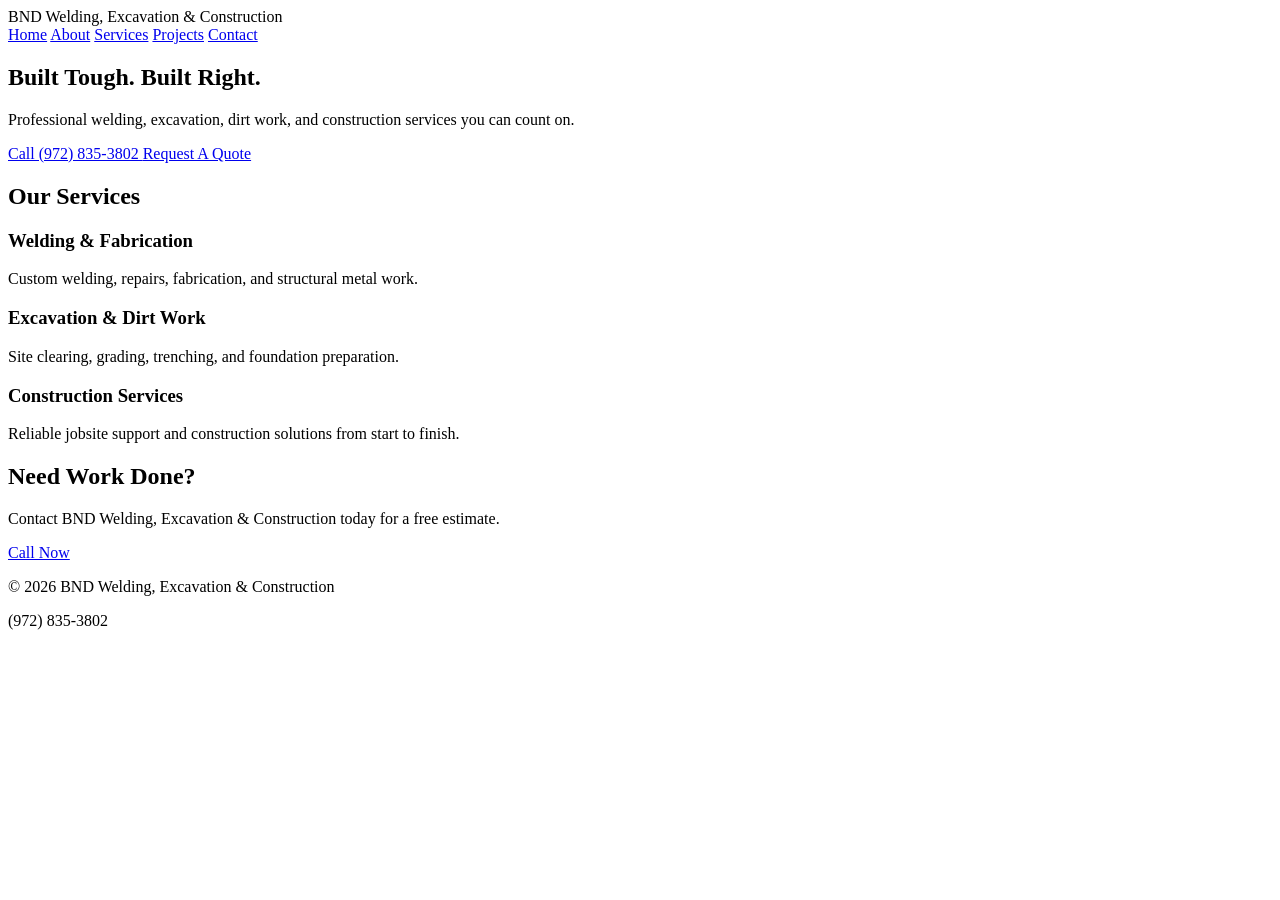
==== index.html @ 39e5980b "Add initial HTML structure for BND Welding site" ====
<!DOCTYPE html>
<html lang="en">
<head>
    <meta charset="UTF-8">
    <meta name="viewport" content="width=device-width, initial-scale=1.0">
    <title>BND Welding, Excavation & Construction</title>
    <meta name="description" content="BND Welding, Excavation & Construction provides welding, excavation, dirt work, site preparation, and construction services. Call (972) 835-3802 for a free estimate.">
    <link rel="stylesheet" href="css/style.css">
</head>

<body>

<header>
    <div class="logo">
        BND Welding, Excavation & Construction
    </div>

    <nav>
        <a href="index.html">Home</a>
        <a href="about.html">About</a>
        <a href="services.html">Services</a>
        <a href="projects.html">Projects</a>
        <a href="contact.html">Contact</a>
    </nav>
</header>


<section class="hero">
    <div class="hero-content">
        <h1>Built Tough. Built Right.</h1>
        <p>
            Professional welding, excavation, dirt work, and construction services you can count on.
        </p>

        <a class="button" href="tel:9728353802">
            Call (972) 835-3802
        </a>

        <a class="button secondary" href="contact.html">
            Request A Quote
        </a>
    </div>
</section>


<section class="services-preview">

<h2>Our Services</h2>

<div class="cards">

<div class="card">
<h3>Welding & Fabrication</h3>
<p>Custom welding, repairs, fabrication, and structural metal work.</p>
</div>

<div class="card">
<h3>Excavation & Dirt Work</h3>
<p>Site clearing, grading, trenching, and foundation preparation.</p>
</div>

<div class="card">
<h3>Construction Services</h3>
<p>Reliable jobsite support and construction solutions from start to finish.</p>
</div>

</div>

</section>


<section class="cta">

<h2>Need Work Done?</h2>
<p>Contact BND Welding, Excavation & Construction today for a free estimate.</p>

<a class="button" href="tel:9728353802">
Call Now
</a>

</section>


<footer>

<p>
© 2026 BND Welding, Excavation & Construction
</p>

<p>
(972) 835-3802
</p>

</footer>


<script src="js/script.js"></script>

</body>
</html>
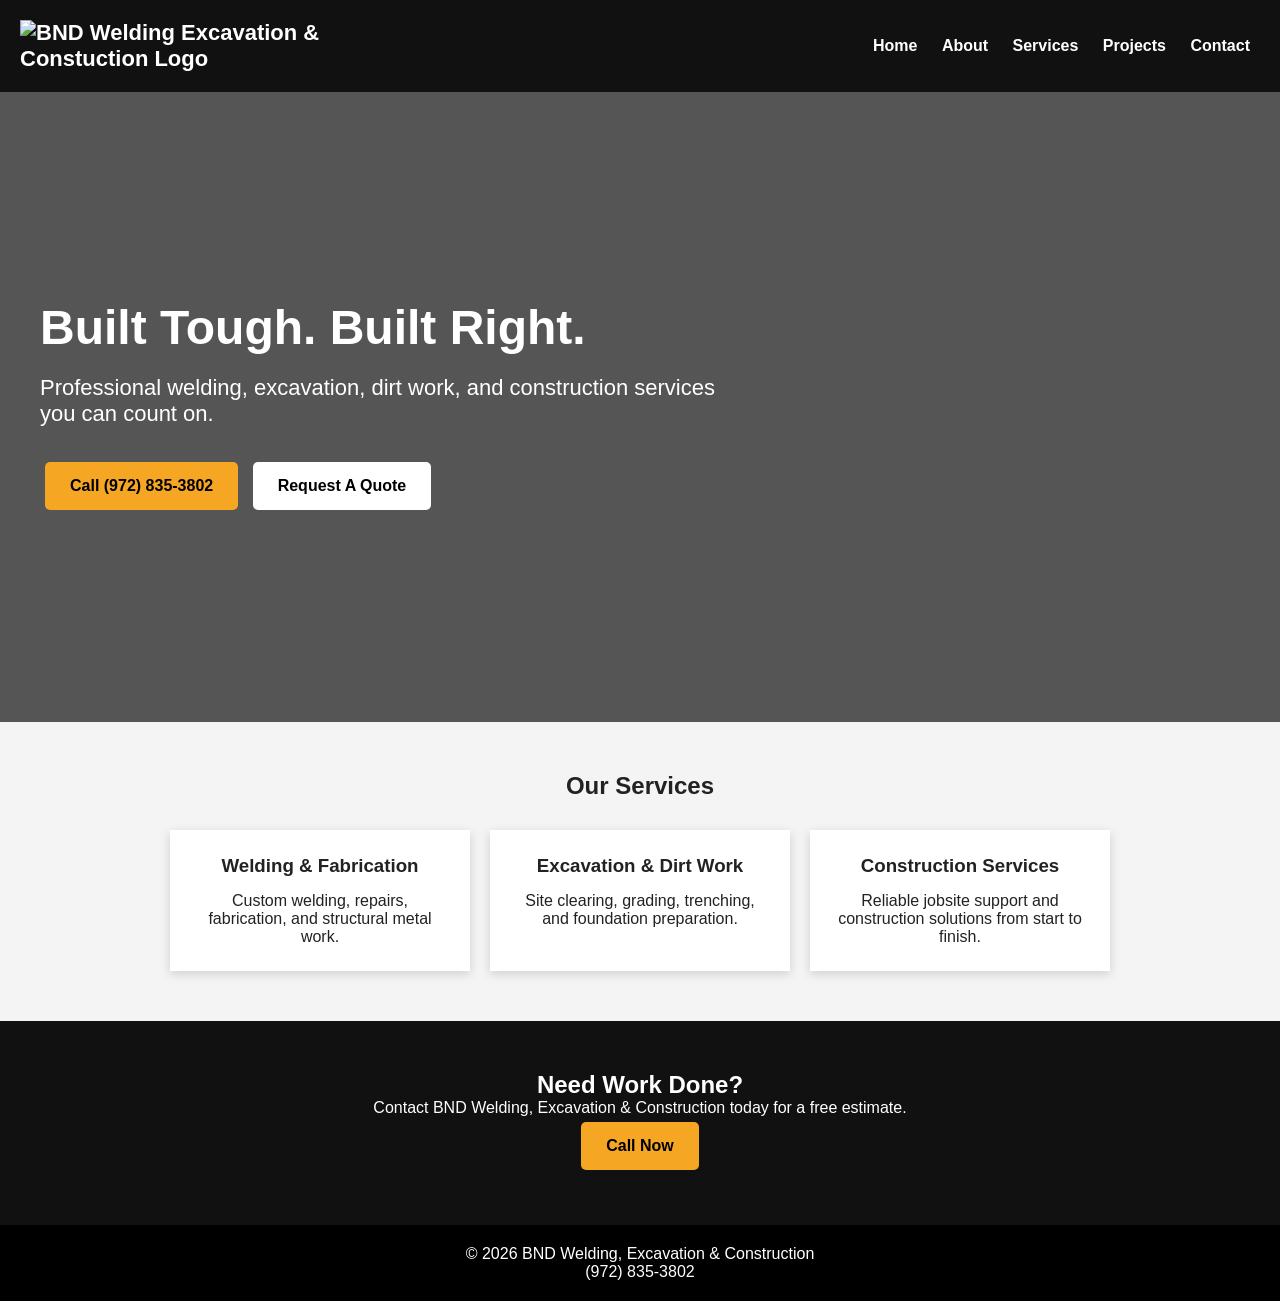
==== commit 59c38f97: "Add logo image for BND Welding Replaced company name text with logo image." ====
--- a/index.html
+++ b/index.html
@@ -12,7 +12,7 @@
 
 <header>
     <div class="logo">
-        BND Welding, Excavation & Construction
+        <img src="logo.png" alt="BND Welding Excavation & Constuction Logo">
     </div>
 
     <nav>
--- a/css/style.css
+++ b/css/style.css
@@ -0,0 +1,138 @@
+* {
+    box-sizing: border-box;
+    margin: 0;
+    padding: 0;
+    font-family: Arial, Helvetica, sans-serif;
+}
+
+body {
+    background: #f4f4f4;
+    color: #222;
+}
+
+header {
+    background: #111;
+    color: white;
+    padding: 20px;
+    display: flex;
+    justify-content: space-between;
+    align-items: center;
+    flex-wrap: wrap;
+}
+
+.logo {
+    font-size: 22px;
+    font-weight: bold;
+    max-width: 400px;
+}
+
+nav a {
+    color: white;
+    text-decoration: none;
+    margin: 10px;
+    font-weight: bold;
+}
+
+nav a:hover {
+    color: #f5a623;
+}
+
+.hero {
+    min-height: 70vh;
+    background: linear-gradient(
+        rgba(0,0,0,.65),
+        rgba(0,0,0,.65)
+    ),
+    url("../images/construction.jpg");
+
+    background-size: cover;
+    background-position: center;
+
+    display: flex;
+    align-items: center;
+    padding: 40px;
+    color: white;
+}
+
+.hero-content {
+    max-width: 700px;
+}
+
+.hero h1 {
+    font-size: 48px;
+    margin-bottom: 20px;
+}
+
+.hero p {
+    font-size: 22px;
+    margin-bottom: 30px;
+}
+
+.button {
+    display: inline-block;
+    background: #f5a623;
+    color: black;
+    padding: 15px 25px;
+    text-decoration: none;
+    font-weight: bold;
+    margin: 5px;
+    border-radius: 5px;
+}
+
+.secondary {
+    background: white;
+}
+
+.services-preview {
+    padding: 50px 20px;
+    text-align: center;
+}
+
+.cards {
+    display: flex;
+    gap: 20px;
+    justify-content: center;
+    flex-wrap: wrap;
+    margin-top: 30px;
+}
+
+.card {
+    background: white;
+    padding: 25px;
+    width: 300px;
+    box-shadow: 0 3px 10px rgba(0,0,0,.15);
+}
+
+.card h3 {
+    margin-bottom: 15px;
+}
+
+.cta {
+    background: #111;
+    color: white;
+    text-align: center;
+    padding: 50px 20px;
+}
+
+footer {
+    background: #000;
+    color: white;
+    text-align: center;
+    padding: 20px;
+}
+
+@media(max-width:700px){
+
+header {
+    flex-direction: column;
+}
+
+.hero h1 {
+    font-size: 34px;
+}
+
+nav {
+    margin-top: 15px;
+}
+
+}
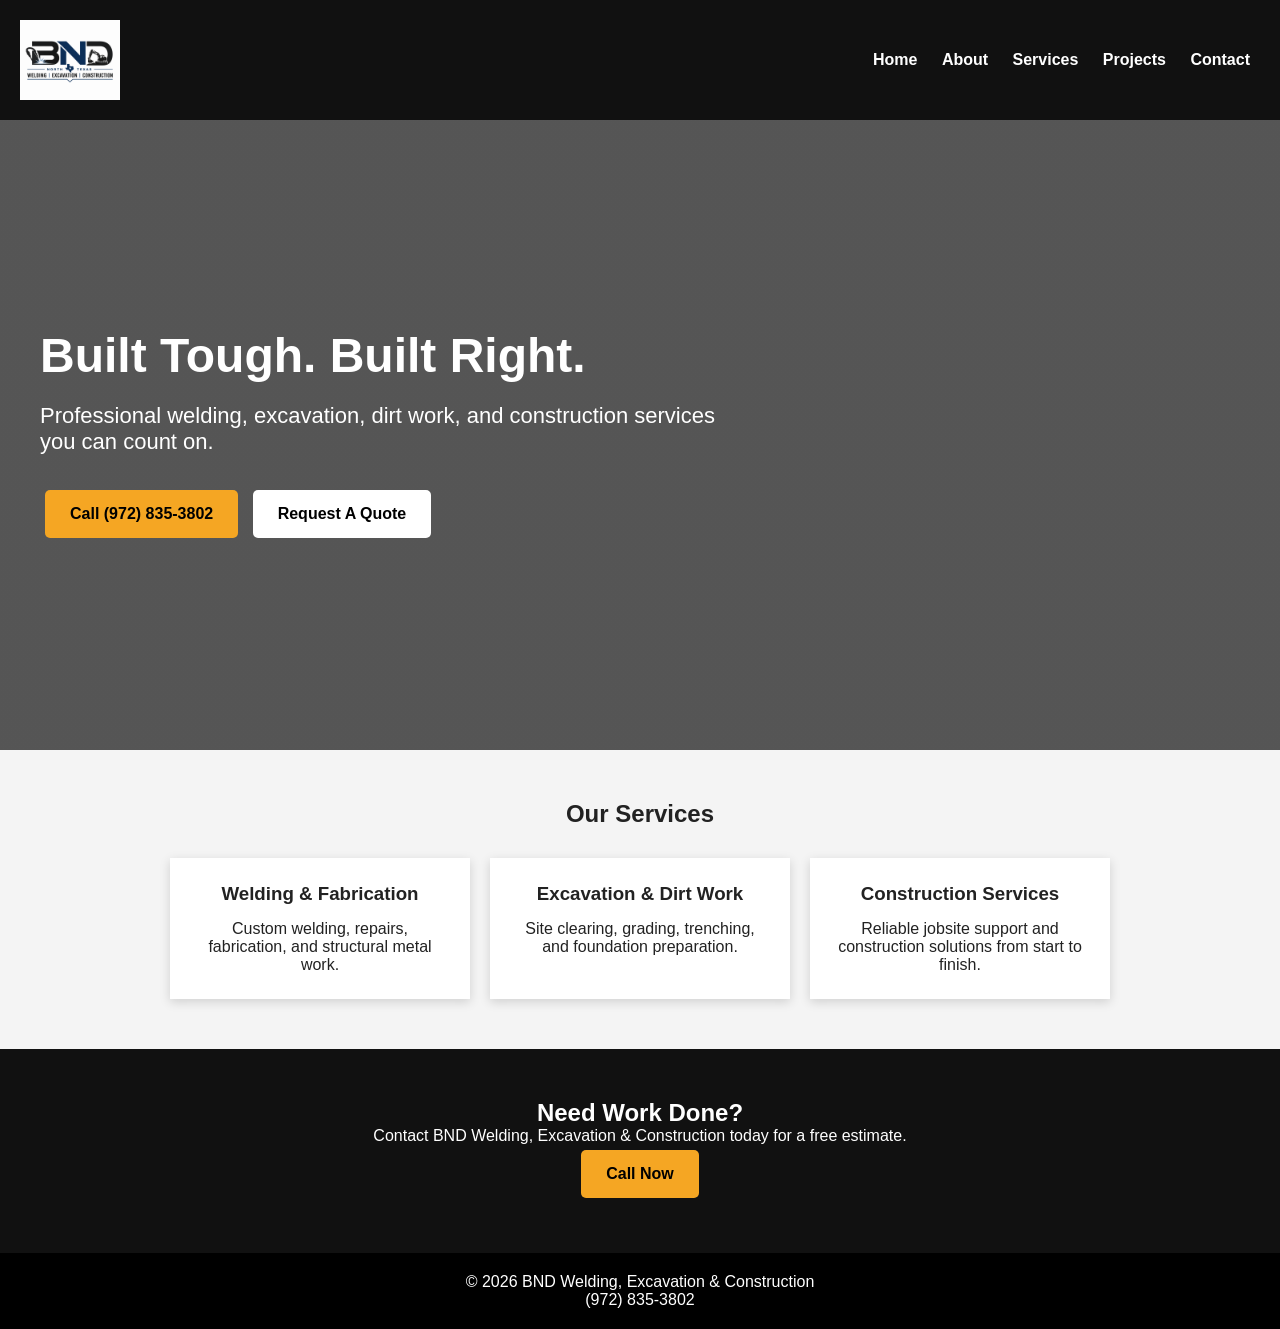
==== commit cbb734f7: "Update logo image source path in index.html" ====
--- a/index.html
+++ b/index.html
@@ -12,7 +12,7 @@
 
 <header>
     <div class="logo">
-        <img src="logo.png" alt="BND Welding Excavation & Constuction Logo">
+        <img src="css/logo.png" alt="BND Welding Excavation & Constuction Logo">
     </div>
 
     <nav>
--- a/css/style.css
+++ b/css/style.css
@@ -136,3 +136,9 @@
 }
 
 }
+.logo img {
+    height: 80px;
+    width: auto;
+    display: block;
+}
+    
